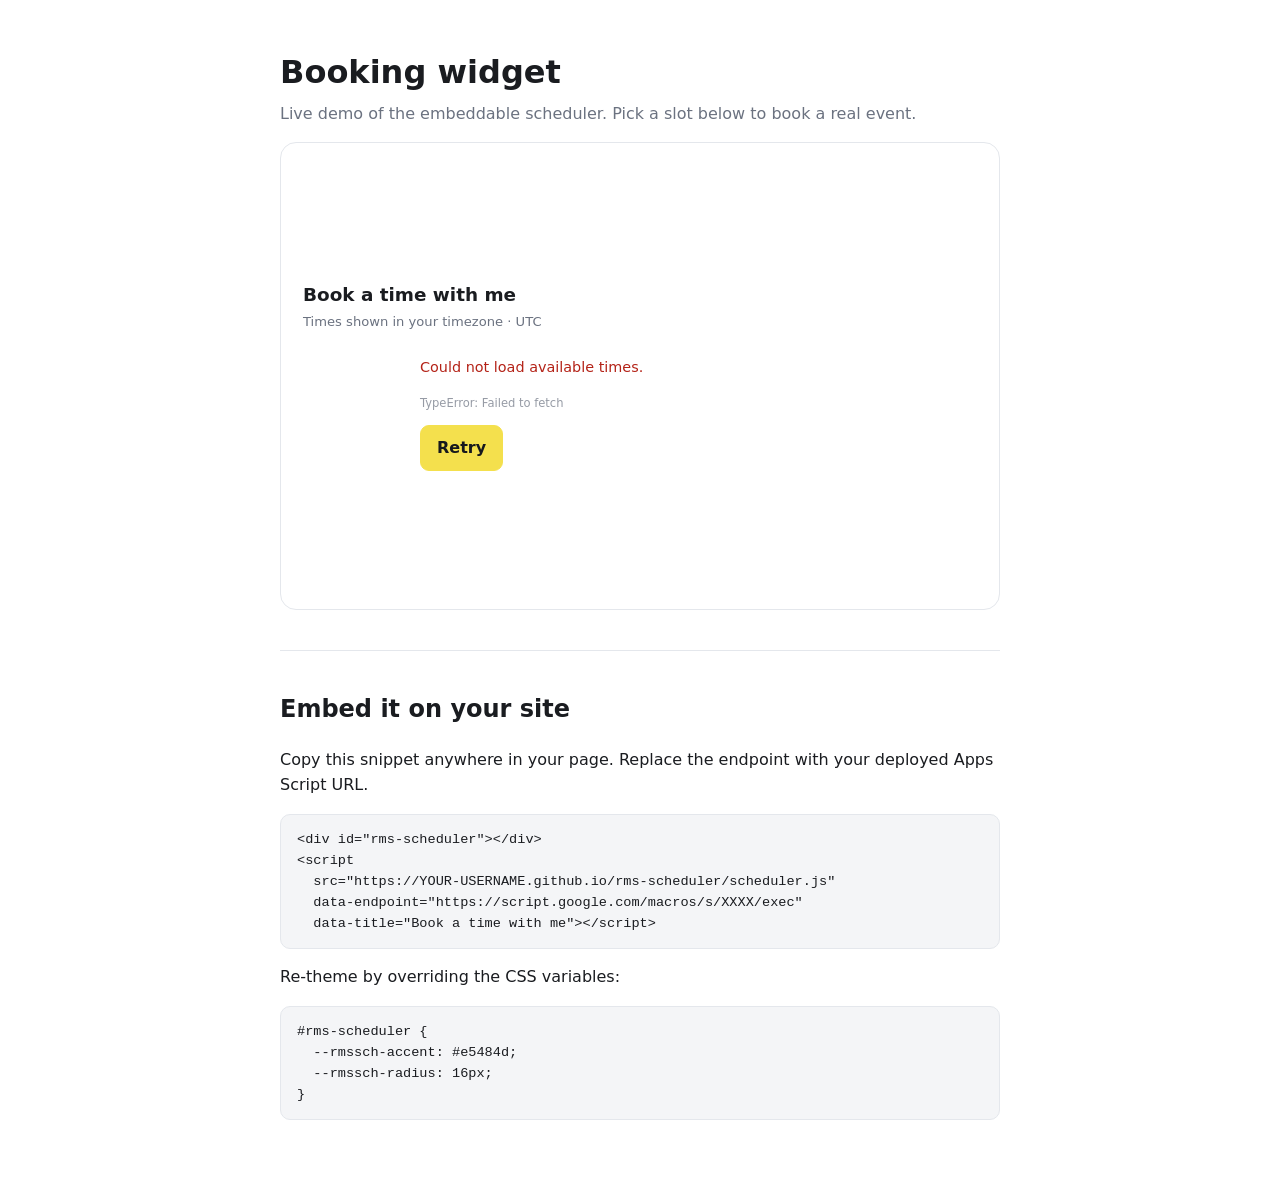
==== docs/index.html @ b58851ba "Add Calendly-style event-info side panel Persistent left panel (host, event title, duration, locatio" ====
<!doctype html>
<html lang="en">
<head>
  <meta charset="utf-8">
  <meta name="viewport" content="width=device-width, initial-scale=1">
  <title>RMS Scheduler — demo</title>
  <style>
    body {
      font-family: system-ui, -apple-system, "Segoe UI", Roboto, sans-serif;
      max-width: 720px; margin: 0 auto; padding: 48px 20px; line-height: 1.55;
      color: #1a1c20;
    }
    h1 { margin: 0 0 4px; }
    .lede { color: #6b7280; margin-top: 0; }
    pre {
      background: #f4f5f7; border: 1px solid #e4e7ec; border-radius: 10px;
      padding: 14px 16px; overflow-x: auto; font-size: 0.85rem;
    }
    hr { border: 0; border-top: 1px solid #e4e7ec; margin: 40px 0; }
    @media (prefers-color-scheme: dark) {
      body { background: #0f1115; color: #f2f4f7; }
      pre { background: #16181d; border-color: #2a2e37; }
      .lede { color: #98a2b3; }
    }
  </style>
</head>
<body>
  <h1>Booking widget</h1>
  <p class="lede">Live demo of the embeddable scheduler. Pick a slot below to book a real event.</p>

  <!-- ==== THE WIDGET ==== -->
  <div id="rms-scheduler"></div>
  <script
    src="scheduler.js"
    data-endpoint="https://script.google.com/macros/s/AKfycbxWJC_Y2T37JZIvZszOQw9akjr3PbOKsfIkVzJCrweSioxoYfXzoolv_4y8phA8hxcTIw/exec"
    data-title="Book a time with me"
    data-host-name="Rafael Matos da Silva"
    data-location="Google Meet link sent after you book."></script>
  <!-- ==================== -->

  <hr>

  <h2>Embed it on your site</h2>
  <p>Copy this snippet anywhere in your page. Replace the endpoint with your deployed Apps Script URL.</p>
  <pre>&lt;div id="rms-scheduler"&gt;&lt;/div&gt;
&lt;script
  src="https://YOUR-USERNAME.github.io/rms-scheduler/scheduler.js"
  data-endpoint="https://script.google.com/macros/s/XXXX/exec"
  data-title="Book a time with me"&gt;&lt;/script&gt;</pre>

  <p>Re-theme by overriding the CSS variables:</p>
  <pre>#rms-scheduler {
  --rmssch-accent: #e5484d;
  --rmssch-radius: 16px;
}</pre>
</body>
</html>
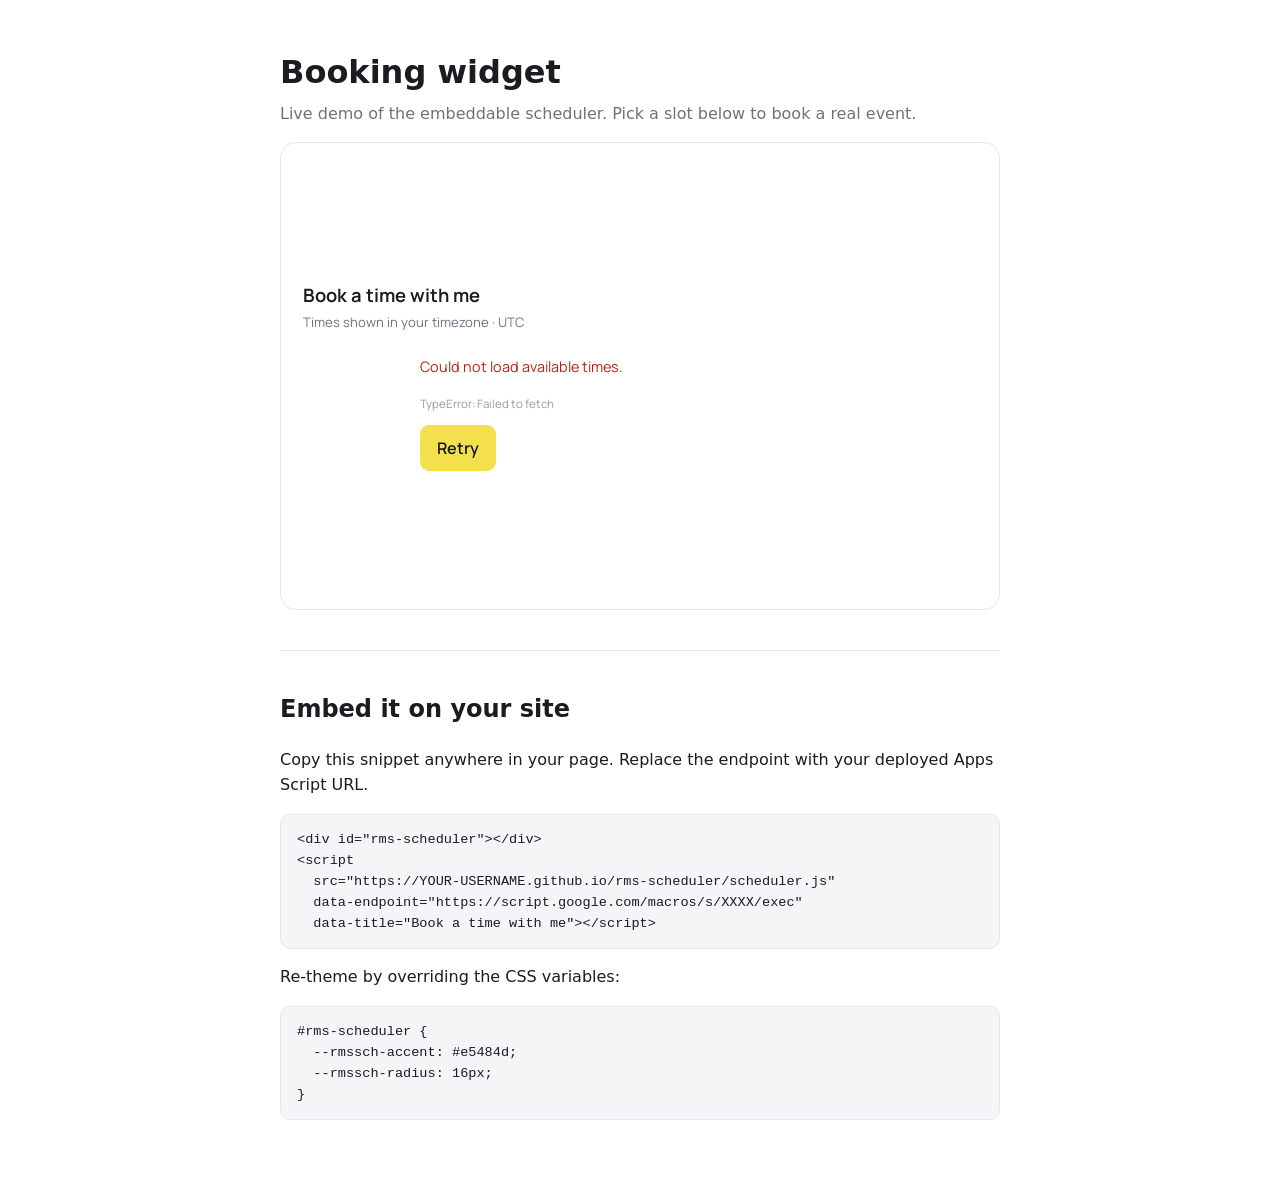
==== commit 0aba007d: "Host avatar: 40px accent-bg circle above title (data-host-avatar) Wire data-host-avatar=avatar.png o" ====
--- a/docs/index.html
+++ b/docs/index.html
@@ -35,6 +35,7 @@
     data-endpoint="https://script.google.com/macros/s/AKfycbxWJC_Y2T37JZIvZszOQw9akjr3PbOKsfIkVzJCrweSioxoYfXzoolv_4y8phA8hxcTIw/exec"
     data-title="Book a time with me"
     data-host-name="Rafael Matos da Silva"
+    data-host-avatar="avatar.png"
     data-location="Google Meet link sent after you book."></script>
   <!-- ==================== -->
 
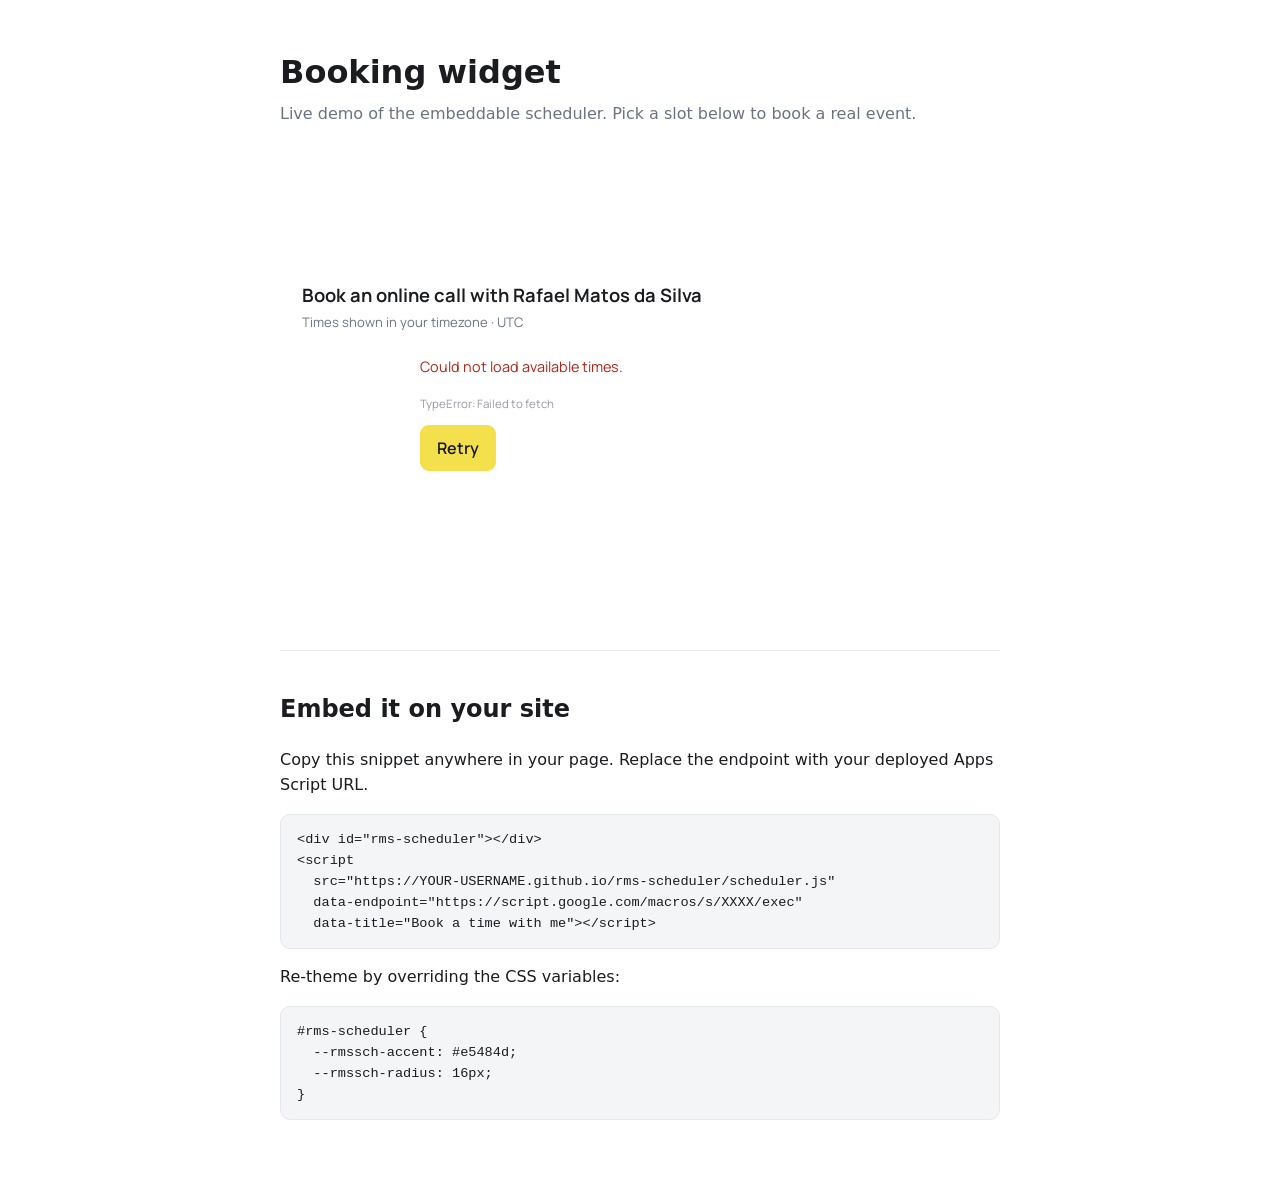
==== commit 86c2af73: "Title: "Book an online call with Rafael Matos da Silva" (drop separate name) Co-Authored-By: Claude " ====
--- a/docs/index.html
+++ b/docs/index.html
@@ -33,8 +33,7 @@
   <script
     src="scheduler.js"
     data-endpoint="https://script.google.com/macros/s/AKfycbxWJC_Y2T37JZIvZszOQw9akjr3PbOKsfIkVzJCrweSioxoYfXzoolv_4y8phA8hxcTIw/exec"
-    data-title="Book a time with me"
-    data-host-name="Rafael Matos da Silva"
+    data-title="Book an online call with Rafael Matos da Silva"
     data-host-avatar="avatar.png"
     data-location="Google Meet link sent after you book."></script>
   <!-- ==================== -->
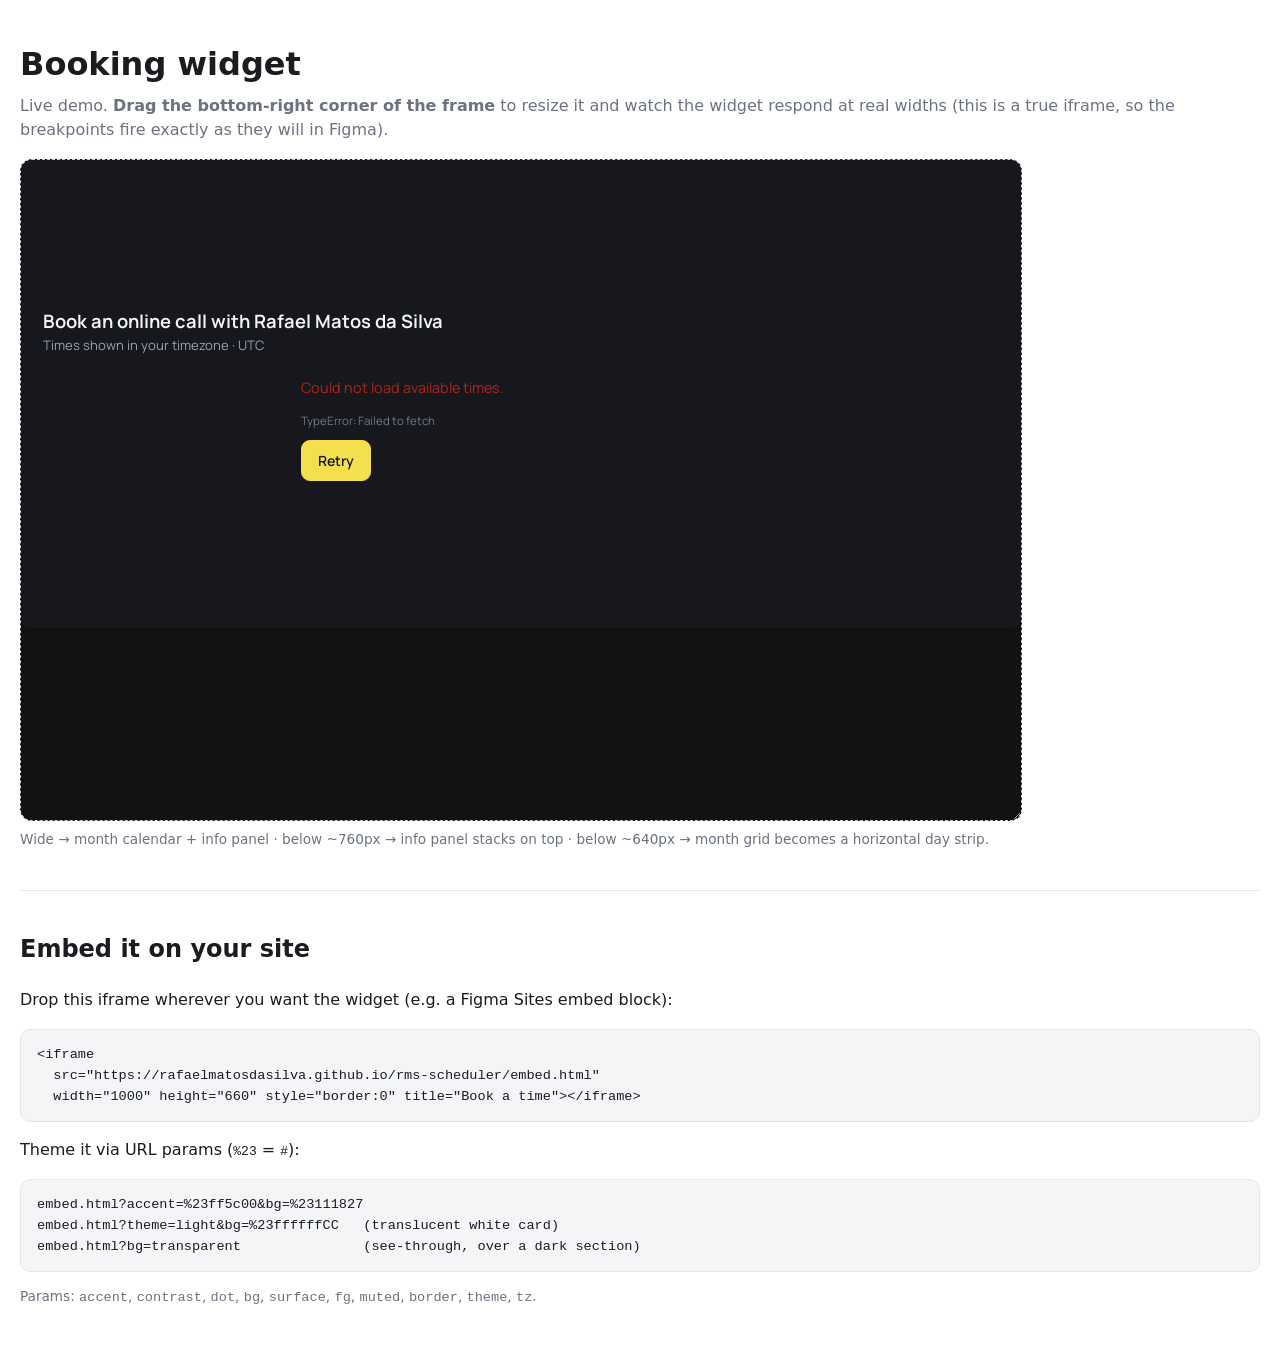
==== commit e62f9e6c: "Demo: resizable iframe harness to test real responsive widths Co-Authored-By: Claude Opus 4.8 <norep" ====
--- a/docs/index.html
+++ b/docs/index.html
@@ -7,8 +7,8 @@
   <style>
     body {
       font-family: system-ui, -apple-system, "Segoe UI", Roboto, sans-serif;
-      max-width: 720px; margin: 0 auto; padding: 48px 20px; line-height: 1.55;
-      color: #1a1c20;
+      margin: 0 auto; padding: 40px 20px; line-height: 1.55; color: #1a1c20;
+      max-width: 1240px;
     }
     h1 { margin: 0 0 4px; }
     .lede { color: #6b7280; margin-top: 0; }
@@ -17,41 +17,46 @@
       padding: 14px 16px; overflow-x: auto; font-size: 0.85rem;
     }
     hr { border: 0; border-top: 1px solid #e4e7ec; margin: 40px 0; }
+
+    /* Resizable test harness: drag the bottom-right corner to change width. */
+    .resizer {
+      resize: both; overflow: auto;
+      width: 1000px; height: 660px;
+      min-width: 320px; min-height: 420px; max-width: 1200px;
+      border: 1px dashed #cfd4dc; border-radius: 12px; background: #0f1115;
+    }
+    .resizer iframe { width: 100%; height: 100%; border: 0; display: block; }
+    .hint { font-size: 0.85rem; color: #6b7280; margin: 8px 0 0; }
+
     @media (prefers-color-scheme: dark) {
       body { background: #0f1115; color: #f2f4f7; }
       pre { background: #16181d; border-color: #2a2e37; }
-      .lede { color: #98a2b3; }
+      .lede, .hint { color: #98a2b3; }
+      .resizer { border-color: #2a2e37; }
     }
   </style>
 </head>
 <body>
   <h1>Booking widget</h1>
-  <p class="lede">Live demo of the embeddable scheduler. Pick a slot below to book a real event.</p>
+  <p class="lede">Live demo. <strong>Drag the bottom-right corner of the frame</strong> to resize it and watch the widget respond at real widths (this is a true iframe, so the breakpoints fire exactly as they will in Figma).</p>
 
-  <!-- ==== THE WIDGET ==== -->
-  <div id="rms-scheduler"></div>
-  <script
-    src="scheduler.js"
-    data-endpoint="https://script.google.com/macros/s/AKfycbxWJC_Y2T37JZIvZszOQw9akjr3PbOKsfIkVzJCrweSioxoYfXzoolv_4y8phA8hxcTIw/exec"
-    data-title="Book an online call with Rafael Matos da Silva"
-    data-host-avatar="avatar.png"
-    data-location="Google Meet link sent after you book."></script>
-  <!-- ==================== -->
+  <div class="resizer">
+    <iframe src="embed.html" title="Booking widget" loading="lazy"></iframe>
+  </div>
+  <p class="hint">Wide → month calendar + info panel · below ~760px → info panel stacks on top · below ~640px → month grid becomes a horizontal day strip.</p>
 
   <hr>
 
   <h2>Embed it on your site</h2>
-  <p>Copy this snippet anywhere in your page. Replace the endpoint with your deployed Apps Script URL.</p>
-  <pre>&lt;div id="rms-scheduler"&gt;&lt;/div&gt;
-&lt;script
-  src="https://YOUR-USERNAME.github.io/rms-scheduler/scheduler.js"
-  data-endpoint="https://script.google.com/macros/s/XXXX/exec"
-  data-title="Book a time with me"&gt;&lt;/script&gt;</pre>
+  <p>Drop this iframe wherever you want the widget (e.g. a Figma Sites embed block):</p>
+  <pre>&lt;iframe
+  src="https://rafaelmatosdasilva.github.io/rms-scheduler/embed.html"
+  width="1000" height="660" style="border:0" title="Book a time"&gt;&lt;/iframe&gt;</pre>
 
-  <p>Re-theme by overriding the CSS variables:</p>
-  <pre>#rms-scheduler {
-  --rmssch-accent: #e5484d;
-  --rmssch-radius: 16px;
-}</pre>
+  <p>Theme it via URL params (<code>%23</code> = <code>#</code>):</p>
+  <pre>embed.html?accent=%23ff5c00&amp;bg=%23111827
+embed.html?theme=light&amp;bg=%23ffffffCC   (translucent white card)
+embed.html?bg=transparent               (see-through, over a dark section)</pre>
+  <p class="hint">Params: <code>accent</code>, <code>contrast</code>, <code>dot</code>, <code>bg</code>, <code>surface</code>, <code>fg</code>, <code>muted</code>, <code>border</code>, <code>theme</code>, <code>tz</code>.</p>
 </body>
 </html>
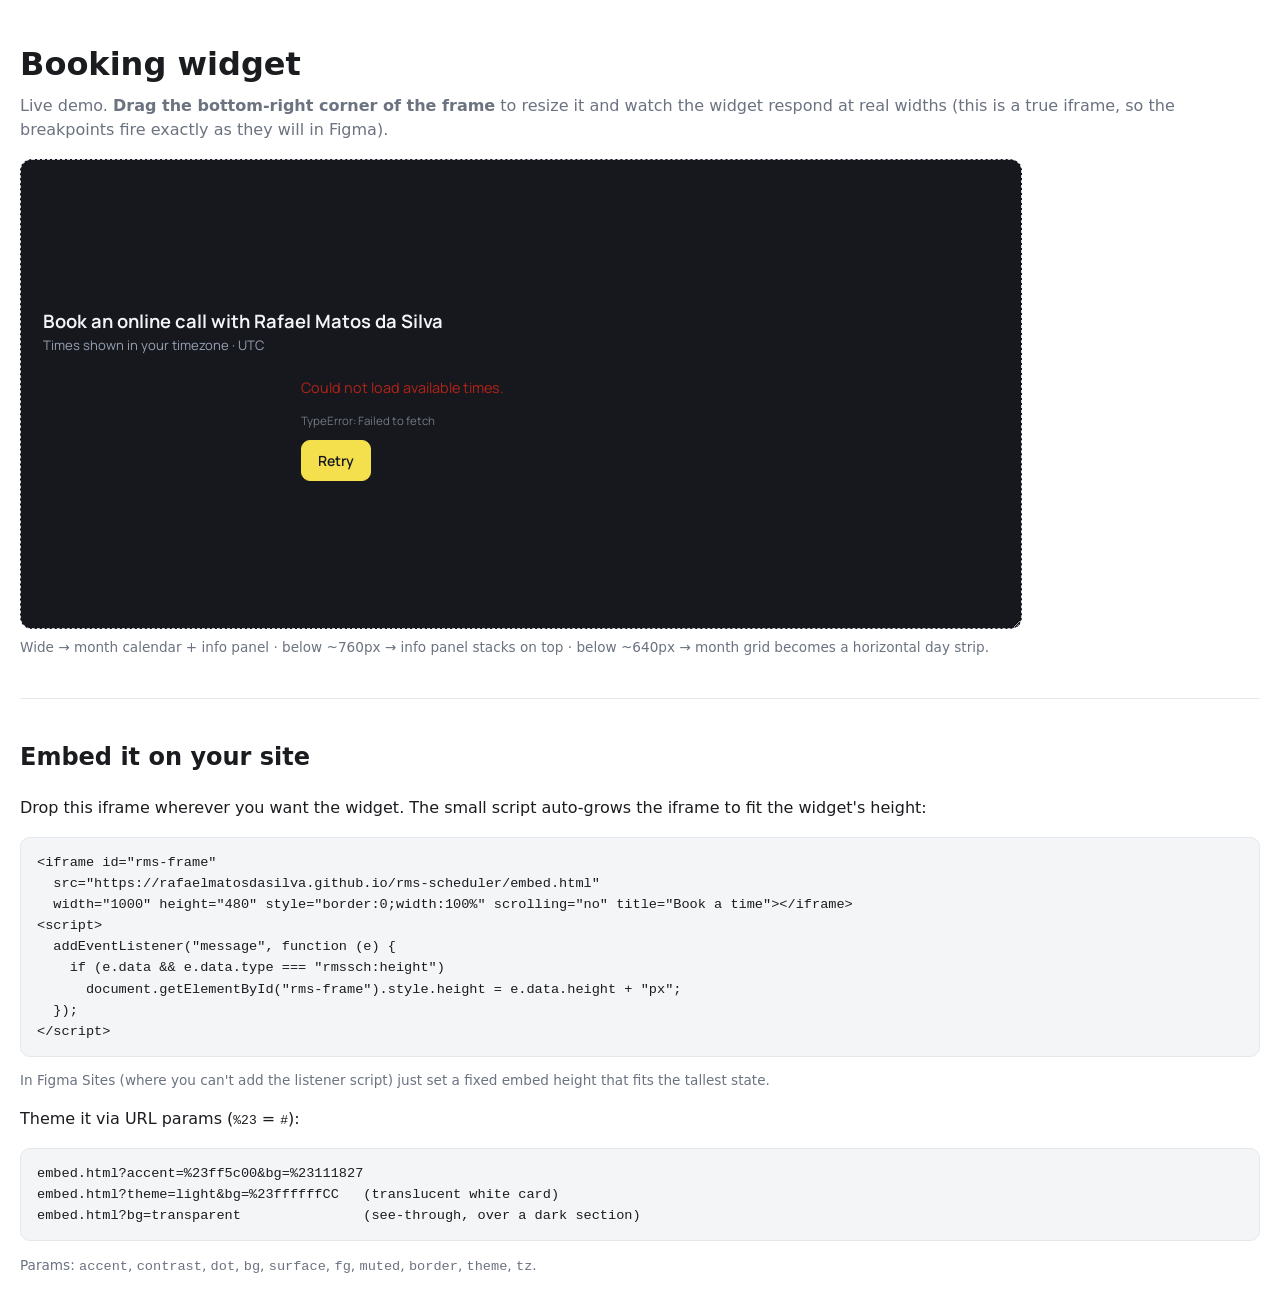
==== commit ef96182e: "Auto-resize iframe height via postMessage embed.html reports its height (ResizeObserver) to the pare" ====
--- a/docs/index.html
+++ b/docs/index.html
@@ -18,14 +18,14 @@
     }
     hr { border: 0; border-top: 1px solid #e4e7ec; margin: 40px 0; }
 
-    /* Resizable test harness: drag the bottom-right corner to change width. */
+    /* Resizable test harness: drag the right edge to change width; the iframe
+       height auto-grows to fit via postMessage. */
     .resizer {
-      resize: both; overflow: auto;
-      width: 1000px; height: 660px;
-      min-width: 320px; min-height: 420px; max-width: 1200px;
+      resize: horizontal; overflow: hidden;
+      width: 1000px; min-width: 320px; max-width: 1200px;
       border: 1px dashed #cfd4dc; border-radius: 12px; background: #0f1115;
     }
-    .resizer iframe { width: 100%; height: 100%; border: 0; display: block; }
+    .resizer iframe { width: 100%; height: 480px; border: 0; display: block; }
     .hint { font-size: 0.85rem; color: #6b7280; margin: 8px 0 0; }
 
     @media (prefers-color-scheme: dark) {
@@ -41,17 +41,33 @@
   <p class="lede">Live demo. <strong>Drag the bottom-right corner of the frame</strong> to resize it and watch the widget respond at real widths (this is a true iframe, so the breakpoints fire exactly as they will in Figma).</p>
 
   <div class="resizer">
-    <iframe src="embed.html" title="Booking widget" loading="lazy"></iframe>
+    <iframe id="demoframe" title="Booking widget" scrolling="no"></iframe>
   </div>
+  <script>
+    var demoframe = document.getElementById('demoframe');
+    demoframe.src = 'embed.html?_=' + Date.now();
+    window.addEventListener('message', function (e) {
+      if (e.data && e.data.type === 'rmssch:height') demoframe.style.height = e.data.height + 'px';
+    });
+  </script>
   <p class="hint">Wide → month calendar + info panel · below ~760px → info panel stacks on top · below ~640px → month grid becomes a horizontal day strip.</p>
 
   <hr>
 
   <h2>Embed it on your site</h2>
-  <p>Drop this iframe wherever you want the widget (e.g. a Figma Sites embed block):</p>
-  <pre>&lt;iframe
+  <p>Drop this iframe wherever you want the widget. The small script auto-grows the
+  iframe to fit the widget's height:</p>
+  <pre>&lt;iframe id="rms-frame"
   src="https://rafaelmatosdasilva.github.io/rms-scheduler/embed.html"
-  width="1000" height="660" style="border:0" title="Book a time"&gt;&lt;/iframe&gt;</pre>
+  width="1000" height="480" style="border:0;width:100%" scrolling="no" title="Book a time"&gt;&lt;/iframe&gt;
+&lt;script&gt;
+  addEventListener("message", function (e) {
+    if (e.data &amp;&amp; e.data.type === "rmssch:height")
+      document.getElementById("rms-frame").style.height = e.data.height + "px";
+  });
+&lt;/script&gt;</pre>
+  <p class="hint">In Figma Sites (where you can't add the listener script) just set a
+  fixed embed height that fits the tallest state.</p>
 
   <p>Theme it via URL params (<code>%23</code> = <code>#</code>):</p>
   <pre>embed.html?accent=%23ff5c00&amp;bg=%23111827
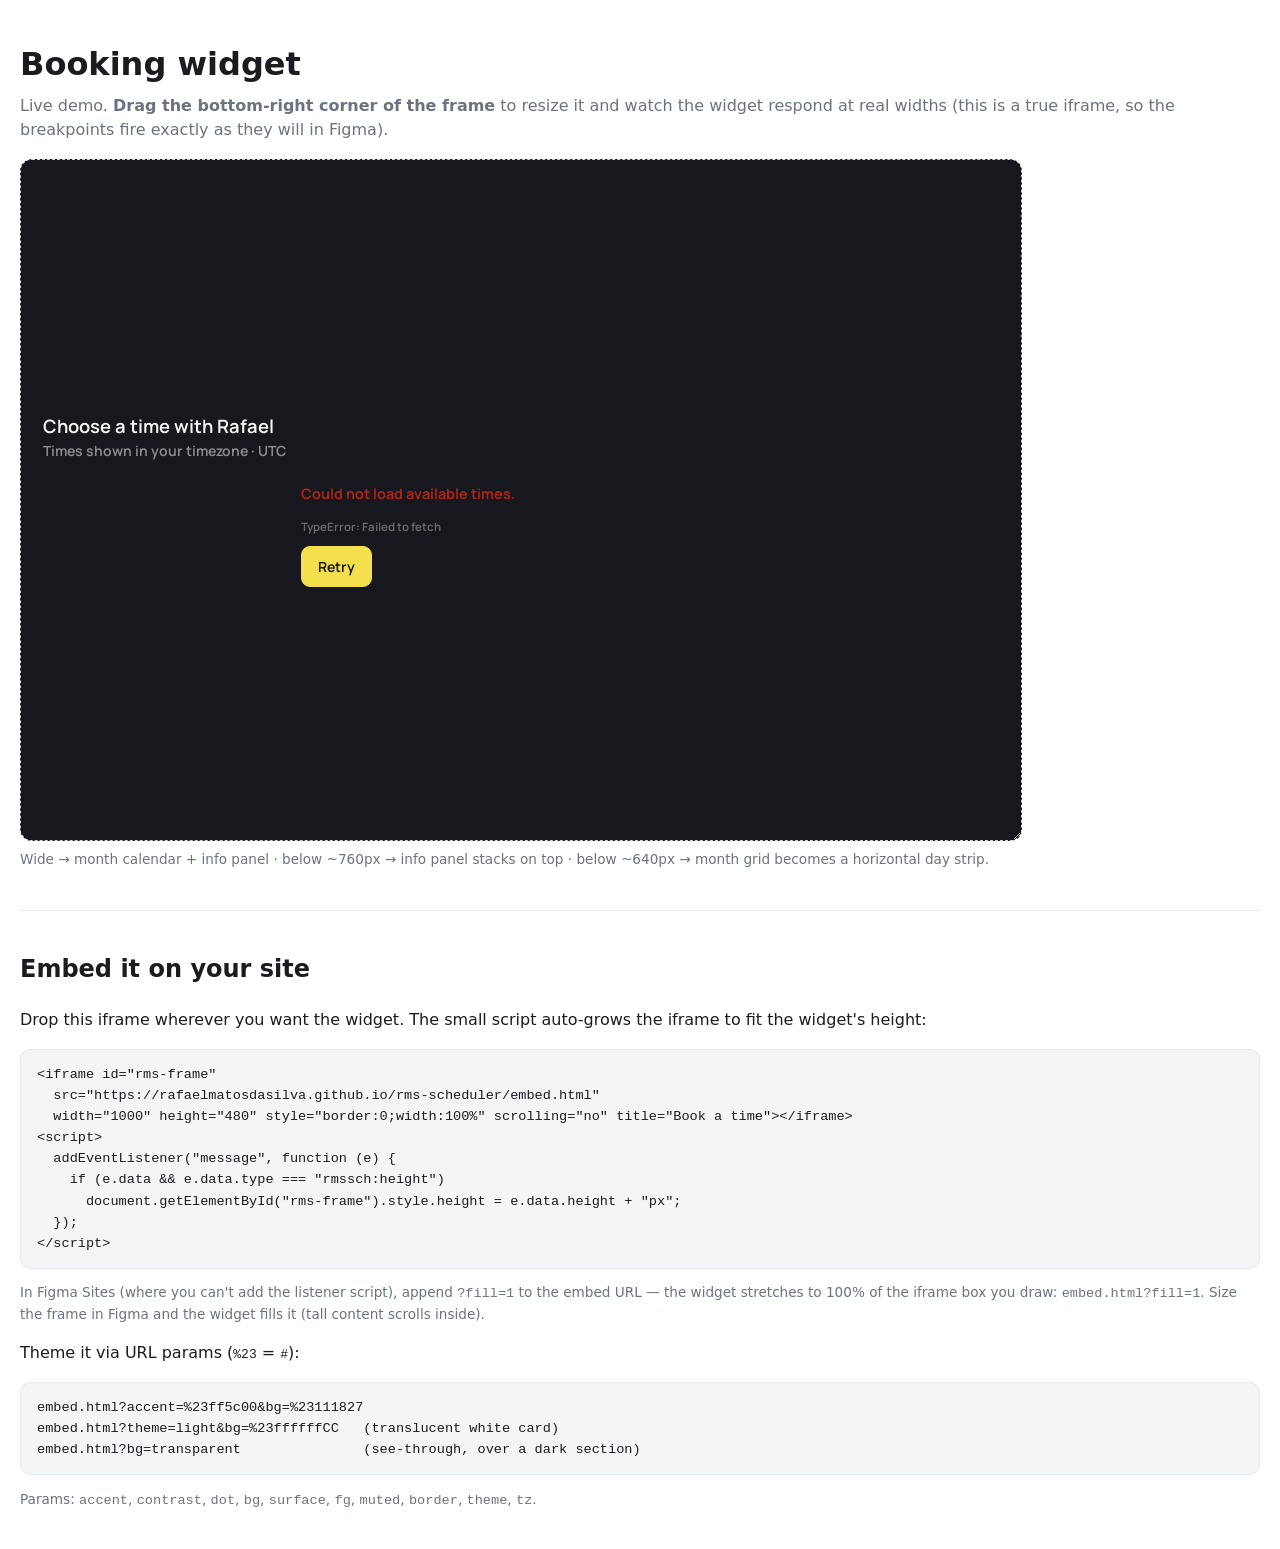
==== commit 424edd97: "feat(embed): ?fill=1 stretches widget to 100% of the iframe box (Figma Sites) Co-Authored-By: Claude" ====
--- a/docs/index.html
+++ b/docs/index.html
@@ -66,8 +66,10 @@
       document.getElementById("rms-frame").style.height = e.data.height + "px";
   });
 &lt;/script&gt;</pre>
-  <p class="hint">In Figma Sites (where you can't add the listener script) just set a
-  fixed embed height that fits the tallest state.</p>
+  <p class="hint">In Figma Sites (where you can't add the listener script), append
+  <code>?fill=1</code> to the embed URL — the widget stretches to 100% of the iframe
+  box you draw: <code>embed.html?fill=1</code>. Size the frame in Figma and the widget
+  fills it (tall content scrolls inside).</p>
 
   <p>Theme it via URL params (<code>%23</code> = <code>#</code>):</p>
   <pre>embed.html?accent=%23ff5c00&amp;bg=%23111827
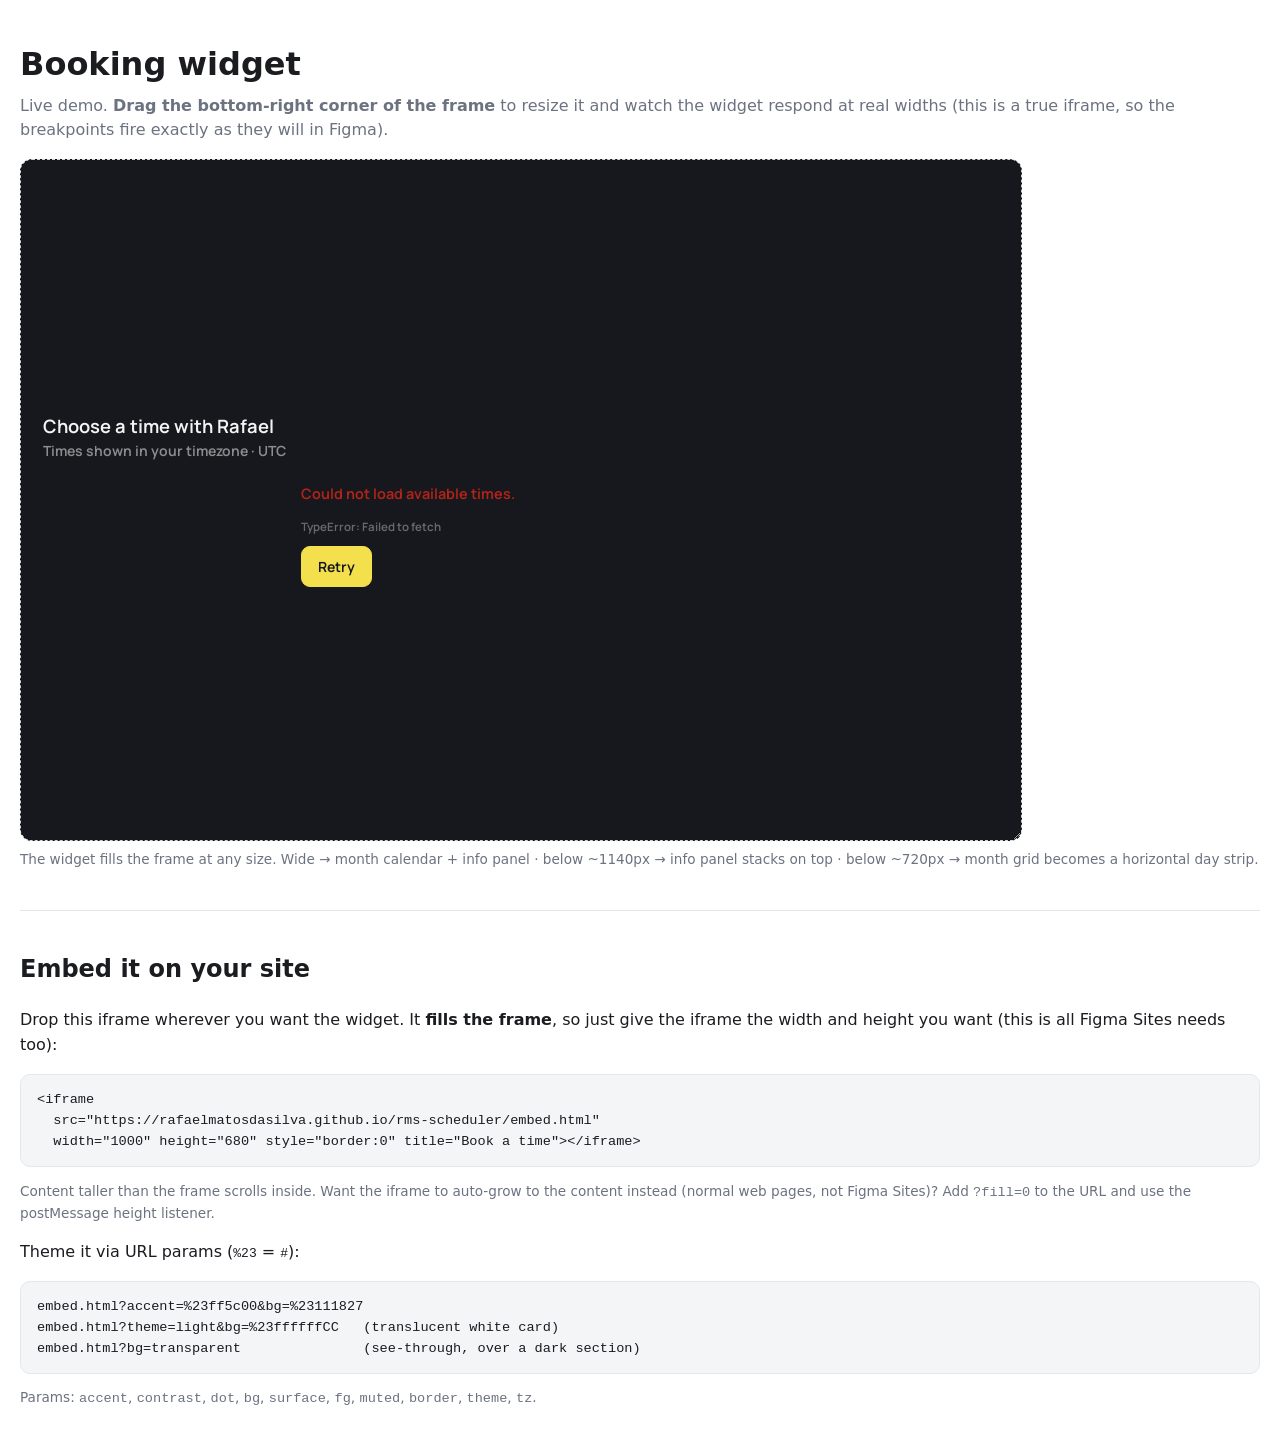
==== commit acaed149: "feat(embed): fill the iframe by DEFAULT (constant size across steps); ?fill=0 to opt out - widget fi" ====
--- a/docs/index.html
+++ b/docs/index.html
@@ -18,14 +18,16 @@
     }
     hr { border: 0; border-top: 1px solid #e4e7ec; margin: 40px 0; }
 
-    /* Resizable test harness: drag the right edge to change width; the iframe
-       height auto-grows to fit via postMessage. */
+    /* Resizable test harness: drag the bottom-right corner to change BOTH width
+       and height — the widget fills the frame (fill-by-default), exactly like a
+       sized frame on Figma Sites. */
     .resizer {
-      resize: horizontal; overflow: hidden;
+      resize: both; overflow: hidden;
       width: 1000px; min-width: 320px; max-width: 1200px;
+      height: 680px; min-height: 360px;
       border: 1px dashed #cfd4dc; border-radius: 12px; background: #0f1115;
     }
-    .resizer iframe { width: 100%; height: 480px; border: 0; display: block; }
+    .resizer iframe { width: 100%; height: 100%; border: 0; display: block; }
     .hint { font-size: 0.85rem; color: #6b7280; margin: 8px 0 0; }
 
     @media (prefers-color-scheme: dark) {
@@ -44,32 +46,23 @@
     <iframe id="demoframe" title="Booking widget" scrolling="no"></iframe>
   </div>
   <script>
-    var demoframe = document.getElementById('demoframe');
-    demoframe.src = 'embed.html?_=' + Date.now();
-    window.addEventListener('message', function (e) {
-      if (e.data && e.data.type === 'rmssch:height') demoframe.style.height = e.data.height + 'px';
-    });
+    // The widget fills the frame by default, so no height listener is needed —
+    // the iframe height comes straight from the (resizable) frame above.
+    document.getElementById('demoframe').src = 'embed.html?_=' + Date.now();
   </script>
-  <p class="hint">Wide → month calendar + info panel · below ~760px → info panel stacks on top · below ~640px → month grid becomes a horizontal day strip.</p>
+  <p class="hint">The widget fills the frame at any size. Wide → month calendar + info panel · below ~1140px → info panel stacks on top · below ~720px → month grid becomes a horizontal day strip.</p>
 
   <hr>
 
   <h2>Embed it on your site</h2>
-  <p>Drop this iframe wherever you want the widget. The small script auto-grows the
-  iframe to fit the widget's height:</p>
-  <pre>&lt;iframe id="rms-frame"
+  <p>Drop this iframe wherever you want the widget. It <strong>fills the frame</strong>, so
+  just give the iframe the width and height you want (this is all Figma Sites needs too):</p>
+  <pre>&lt;iframe
   src="https://rafaelmatosdasilva.github.io/rms-scheduler/embed.html"
-  width="1000" height="480" style="border:0;width:100%" scrolling="no" title="Book a time"&gt;&lt;/iframe&gt;
-&lt;script&gt;
-  addEventListener("message", function (e) {
-    if (e.data &amp;&amp; e.data.type === "rmssch:height")
-      document.getElementById("rms-frame").style.height = e.data.height + "px";
-  });
-&lt;/script&gt;</pre>
-  <p class="hint">In Figma Sites (where you can't add the listener script), append
-  <code>?fill=1</code> to the embed URL — the widget stretches to 100% of the iframe
-  box you draw: <code>embed.html?fill=1</code>. Size the frame in Figma and the widget
-  fills it (tall content scrolls inside).</p>
+  width="1000" height="680" style="border:0" title="Book a time"&gt;&lt;/iframe&gt;</pre>
+  <p class="hint">Content taller than the frame scrolls inside. Want the iframe to
+  auto-grow to the content instead (normal web pages, not Figma Sites)? Add
+  <code>?fill=0</code> to the URL and use the postMessage height listener.</p>
 
   <p>Theme it via URL params (<code>%23</code> = <code>#</code>):</p>
   <pre>embed.html?accent=%23ff5c00&amp;bg=%23111827
